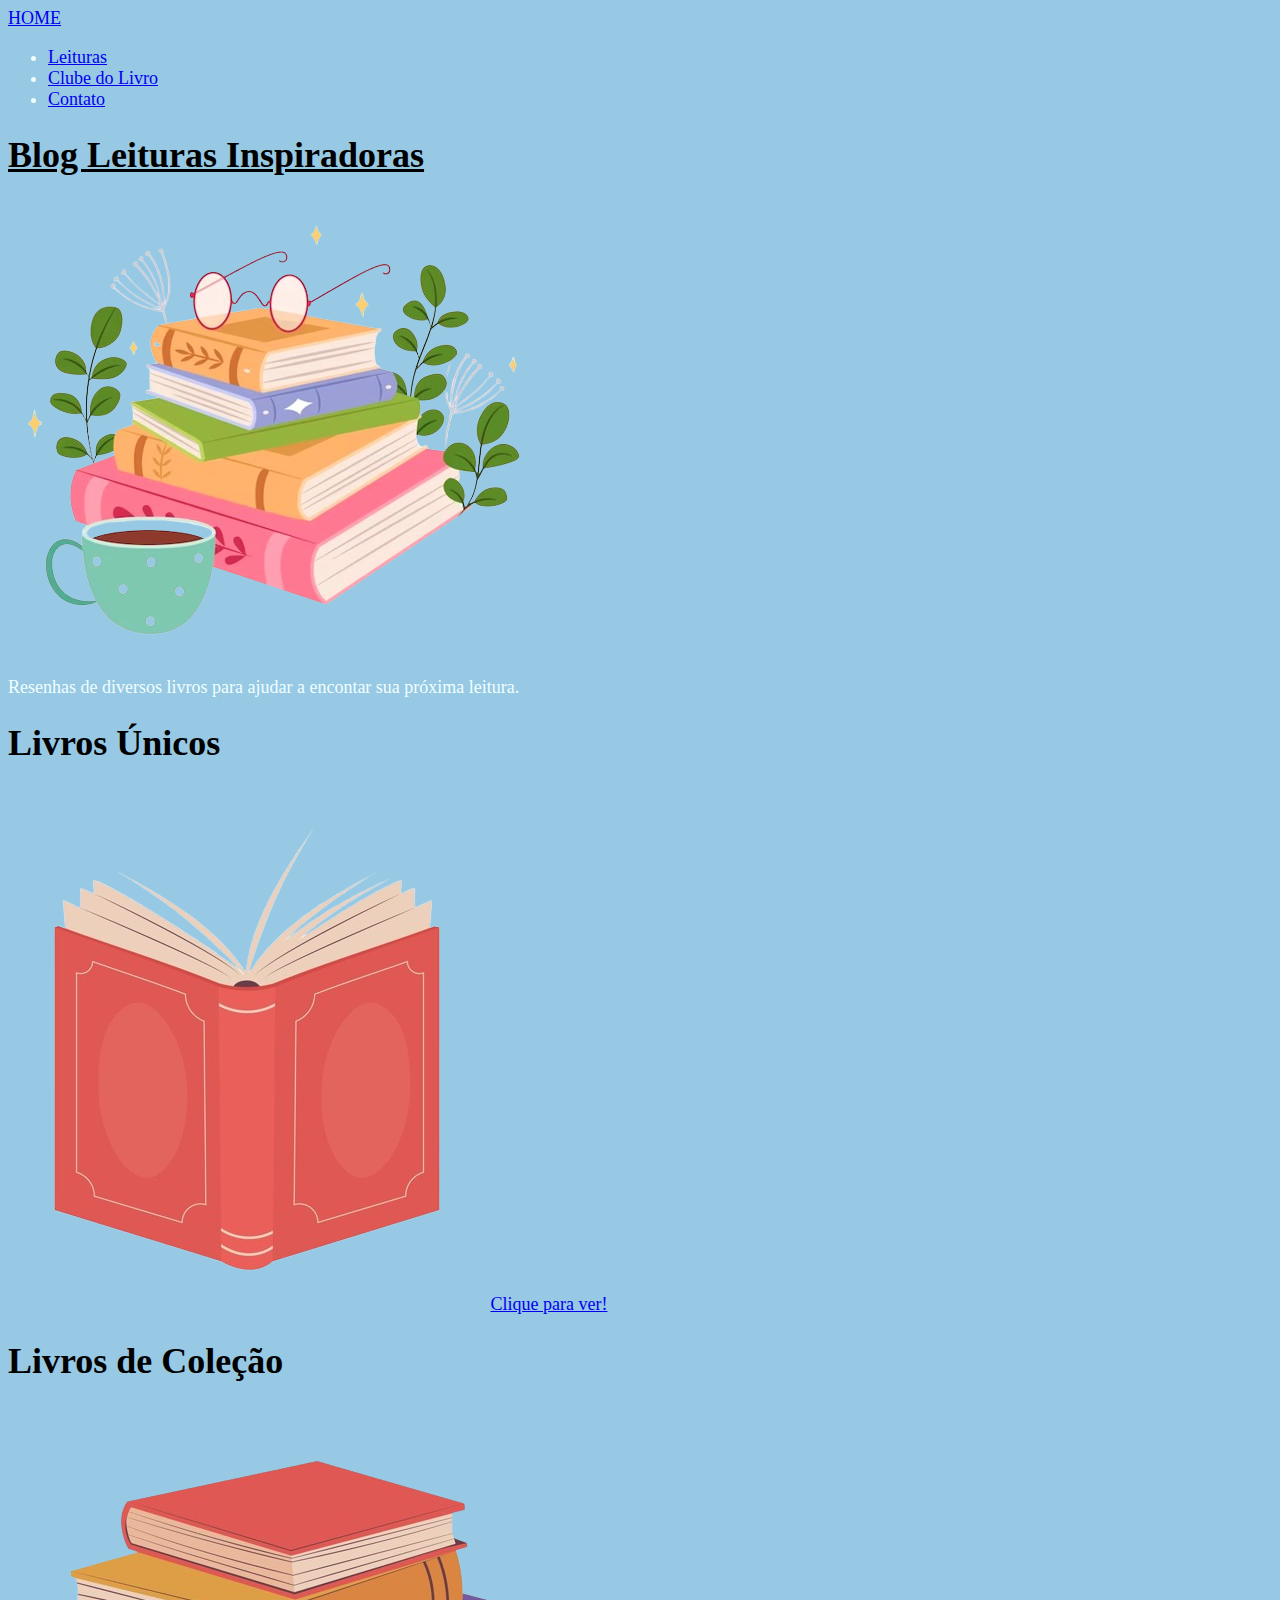
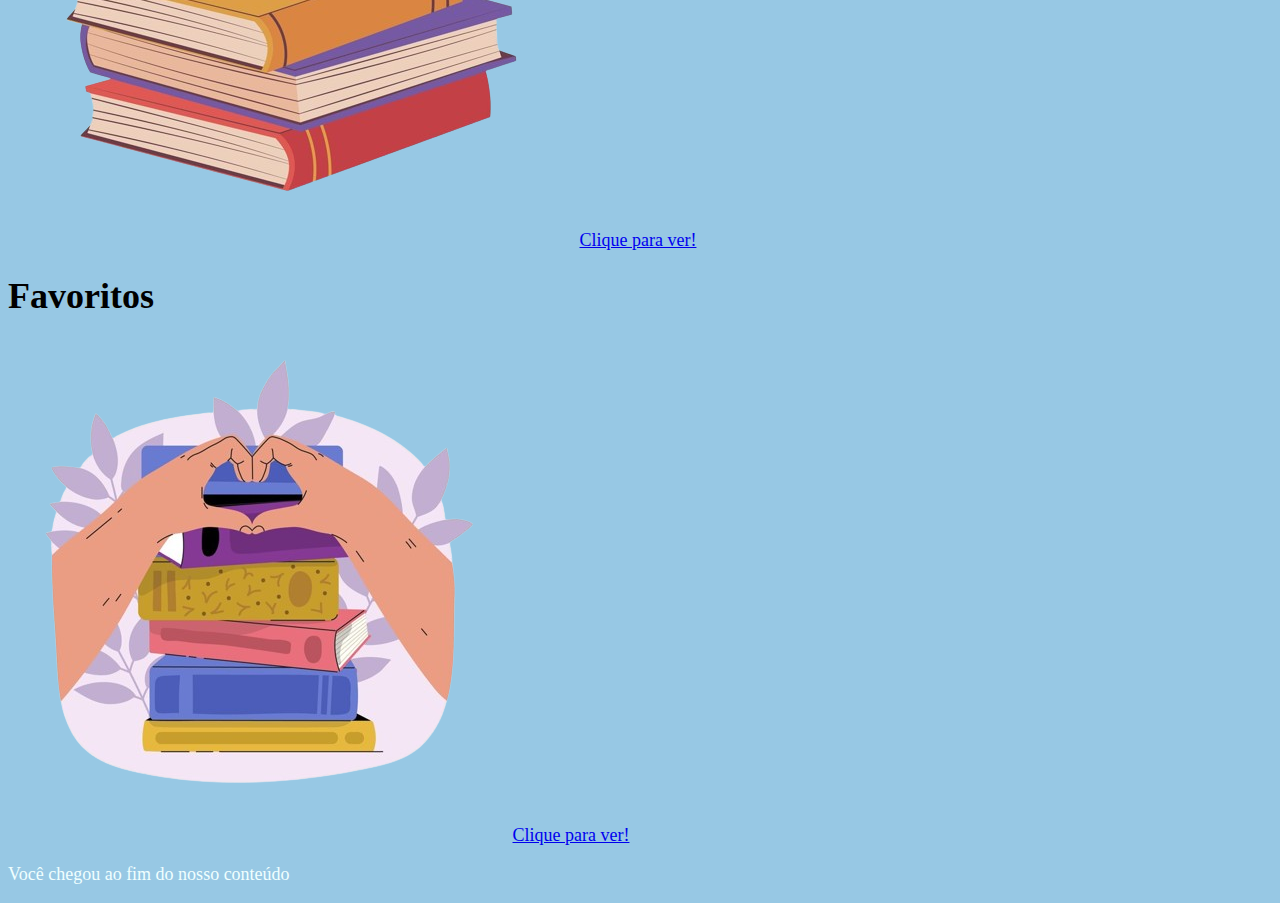
==== index.html @ f1395bee "Novas Atualizações" ====
<!DOCTYPE html>
<html lang="en">
<head>
    <meta charset="UTF-8">
    <meta name="viewport" content="width=device-width, initial-scale=1.0">
    <title>Leituras Inspiradoras</title>
    <link rel="stylesheet" href="estilo.css">
</head>
<body>
    <header>
        <nav>
            <a href="index.html">HOME</a>
            <ul>
                <li>
                    <a href="leituras.html">Leituras</a>
                </li>
                <li>
                    <a href="clubeDoLivro.html">Clube do Livro</a>
                </li>
                <li>
                    <a href="contato.html">Contato</a>
                </li>
            </ul>
        </nav>
    </header>

    <h1>
        <a href="index.html">Blog Leituras Inspiradoras</a>
    </h1>
    <img src="img1.png">
    <p>Resenhas de diversos livros para ajudar a encontar sua próxima leitura.</p>

    <article>
        <h1>Livros Únicos</h1>
        <img src = "img2.png"> 
        <a href="http://127.0.0.1:5500/img2.0.jpg">Clique para ver!</a>
    </article>

    <article>
        <h1>Livros de Coleção</h1>
        <img src = "img3.png"> 
        <a href="http://127.0.0.1:5500/img3.0.jpg">Clique para ver!</a>
    </article>

    <article>
        <h1>Favoritos</h1>
        <img src = "img4.png"> 
        <a href="http://127.0.0.1:5500/img4.0.jpg">Clique para ver!</a>
    </article>

    <footer>
        <p>Você chegou ao fim do nosso conteúdo</p>
    </footer>

</body>
</html>
---- estilo.css ----
body{
    background-color: rgb(151, 200, 228);
    font-family: Georgia;
    font-size: 18px;
    color: azure;
}

h1 a{
    color: black;
}

article h1{
    color: black;
}
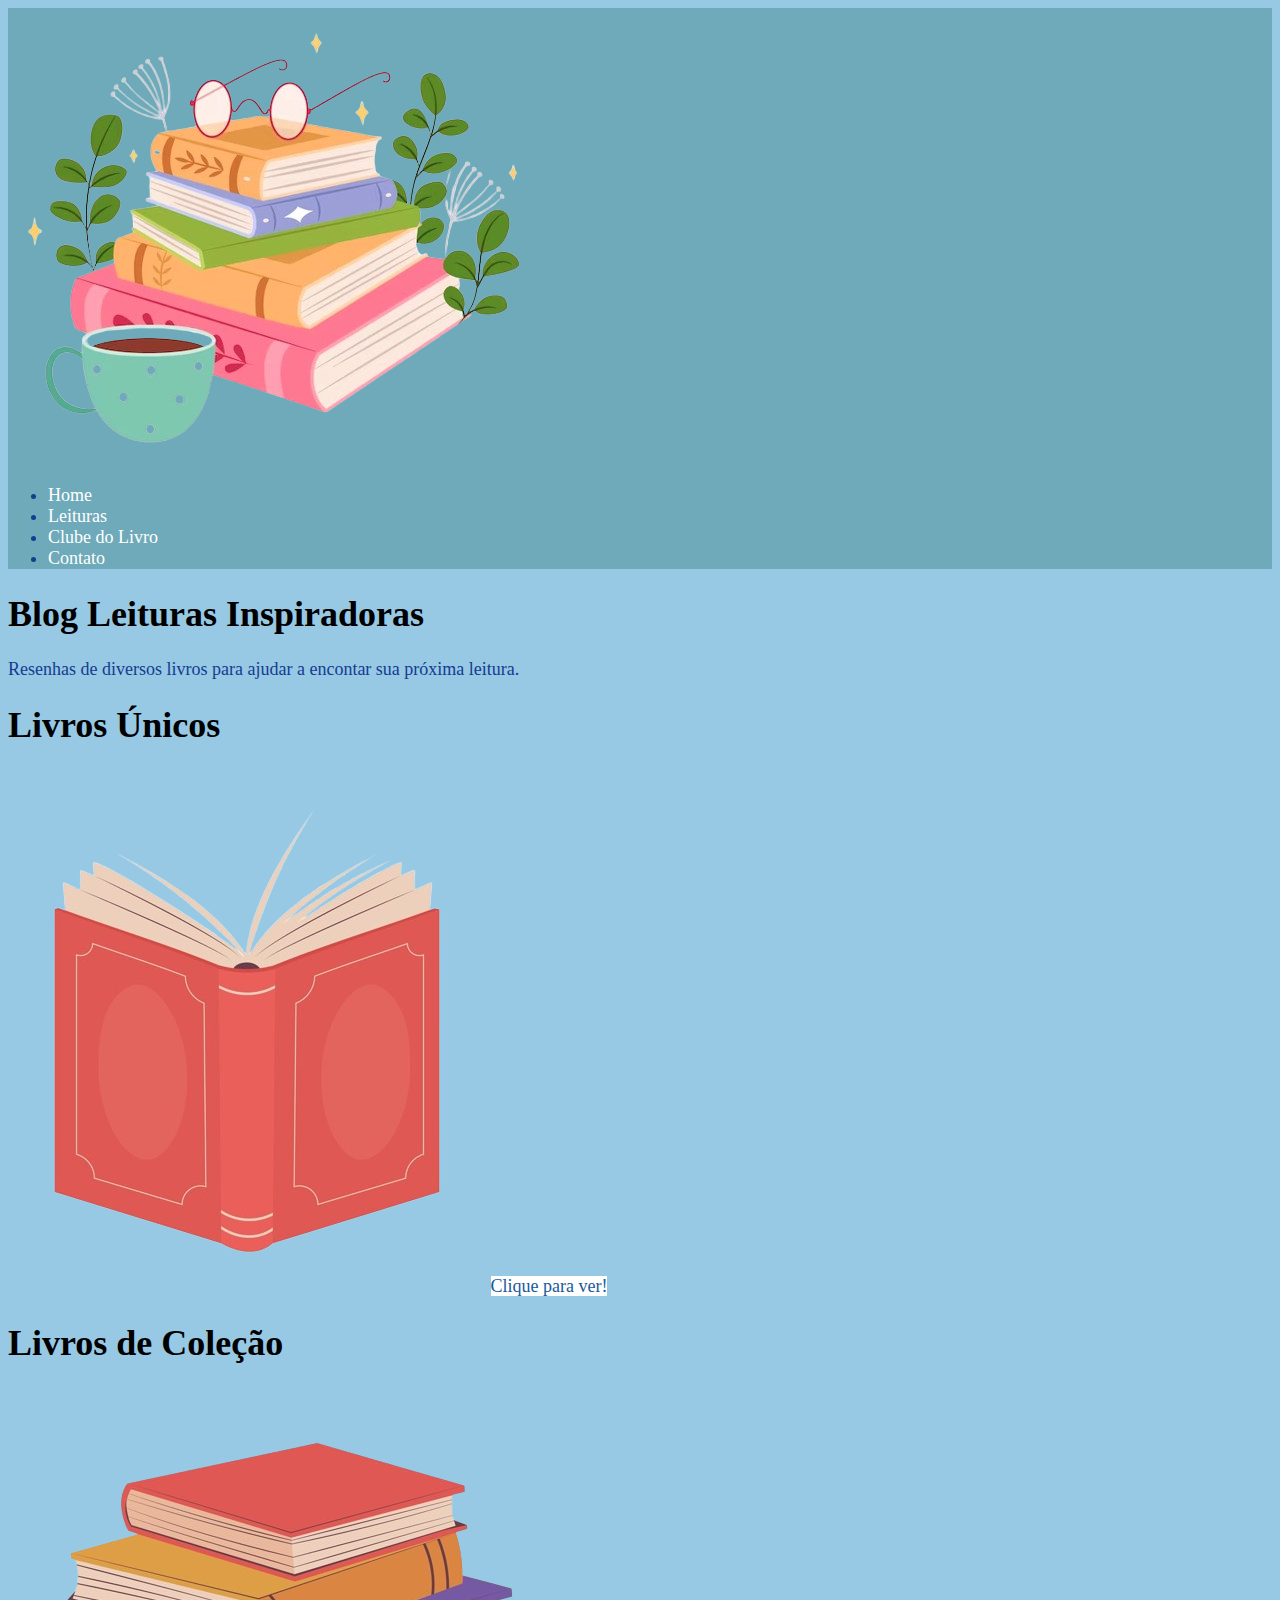
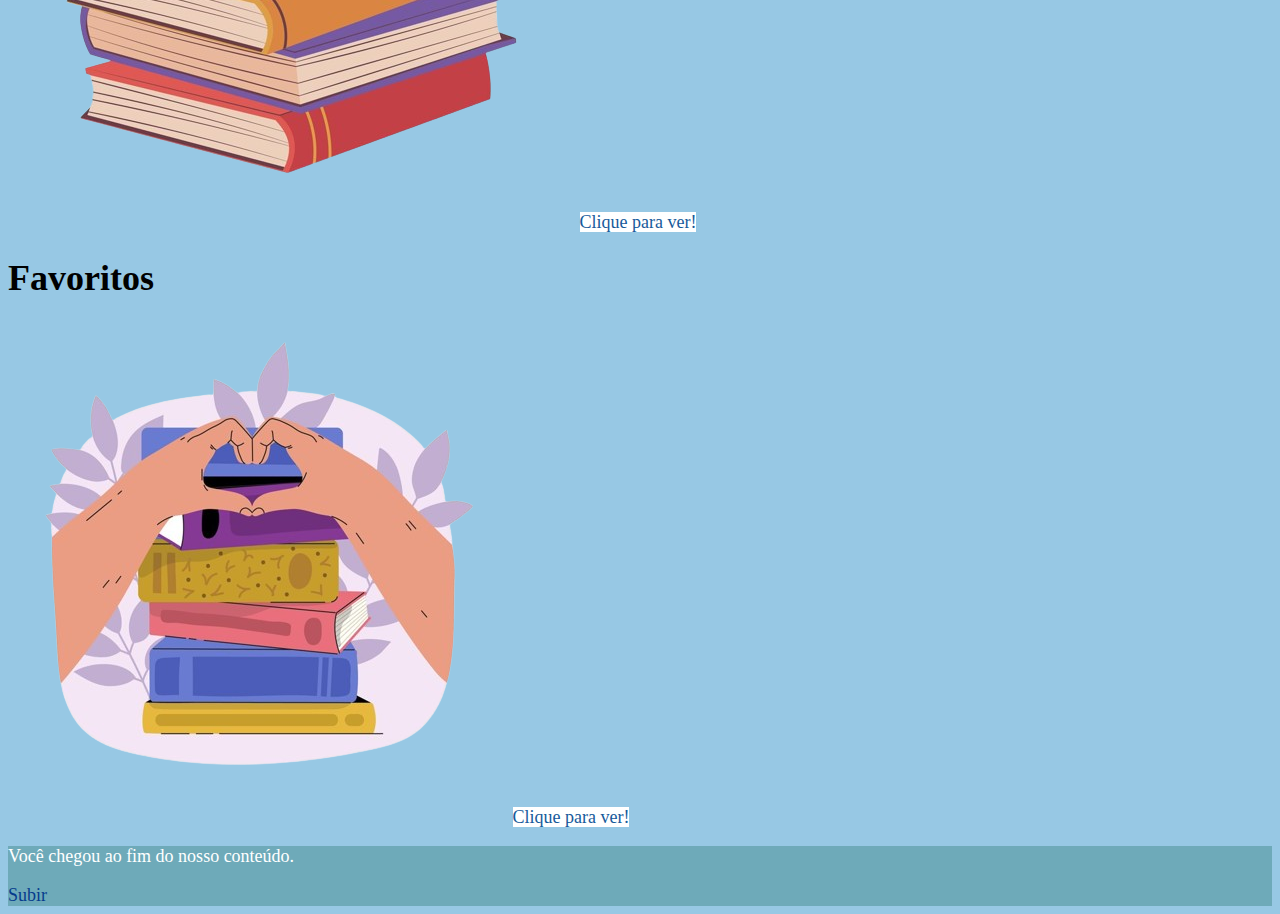
==== commit 0bfd46f9: "Atualizações no HTML e CSS" ====
--- a/index.html
+++ b/index.html
@@ -9,8 +9,11 @@
 <body>
     <header>
         <nav>
-            <a href="index.html">HOME</a>
+            <a href="index.html"><img src="img1.png" alt=""></a>
             <ul>
+                <li>
+                    <a href="index.html">Home</a>
+                </li>
                 <li>
                     <a href="leituras.html">Leituras</a>
                 </li>
@@ -23,33 +26,35 @@
             </ul>
         </nav>
     </header>
+    
 
     <h1>
         <a href="index.html">Blog Leituras Inspiradoras</a>
     </h1>
-    <img src="img1.png">
     <p>Resenhas de diversos livros para ajudar a encontar sua próxima leitura.</p>
+
 
     <article>
         <h1>Livros Únicos</h1>
         <img src = "img2.png"> 
-        <a href="http://127.0.0.1:5500/img2.0.jpg">Clique para ver!</a>
+        <a href="http://127.0.0.1:5500/img2.png">Clique para ver!</a> 
     </article>
 
     <article>
         <h1>Livros de Coleção</h1>
         <img src = "img3.png"> 
-        <a href="http://127.0.0.1:5500/img3.0.jpg">Clique para ver!</a>
+        <a href="http://127.0.0.1:5500/img3.png">Clique para ver!</a> 
     </article>
 
     <article>
         <h1>Favoritos</h1>
         <img src = "img4.png"> 
-        <a href="http://127.0.0.1:5500/img4.0.jpg">Clique para ver!</a>
+        <a href="http://127.0.0.1:5500/img4.png">Clique para ver!</a>
     </article>
 
     <footer>
-        <p>Você chegou ao fim do nosso conteúdo</p>
+        <p>Você chegou ao fim do nosso conteúdo.</p>
+        <a href="">Subir</a>
     </footer>
 
 </body>
--- a/estilo.css
+++ b/estilo.css
@@ -2,13 +2,40 @@
     background-color: rgb(151, 200, 228);
     font-family: Georgia;
     font-size: 18px;
-    color: azure;
+    color: #143c91;
+}
+
+header{
+    background-color: rgb(110, 170, 185) ;
+}
+
+header a{
+    color: #fff;
+    text-decoration: none;
 }
 
 h1 a{
     color: black;
+    text-decoration: none;
 }
 
 article h1{
     color: black;
-}+}
+
+article a{
+    background-color: #fff;
+    color: rgb(22, 90, 155);
+    text-decoration: none;
+}
+
+footer{
+    background-color: rgb(110, 170, 185);
+    color: #fff;
+}
+
+footer a{
+    color: #063c8d;
+    text-decoration: none;
+}
+
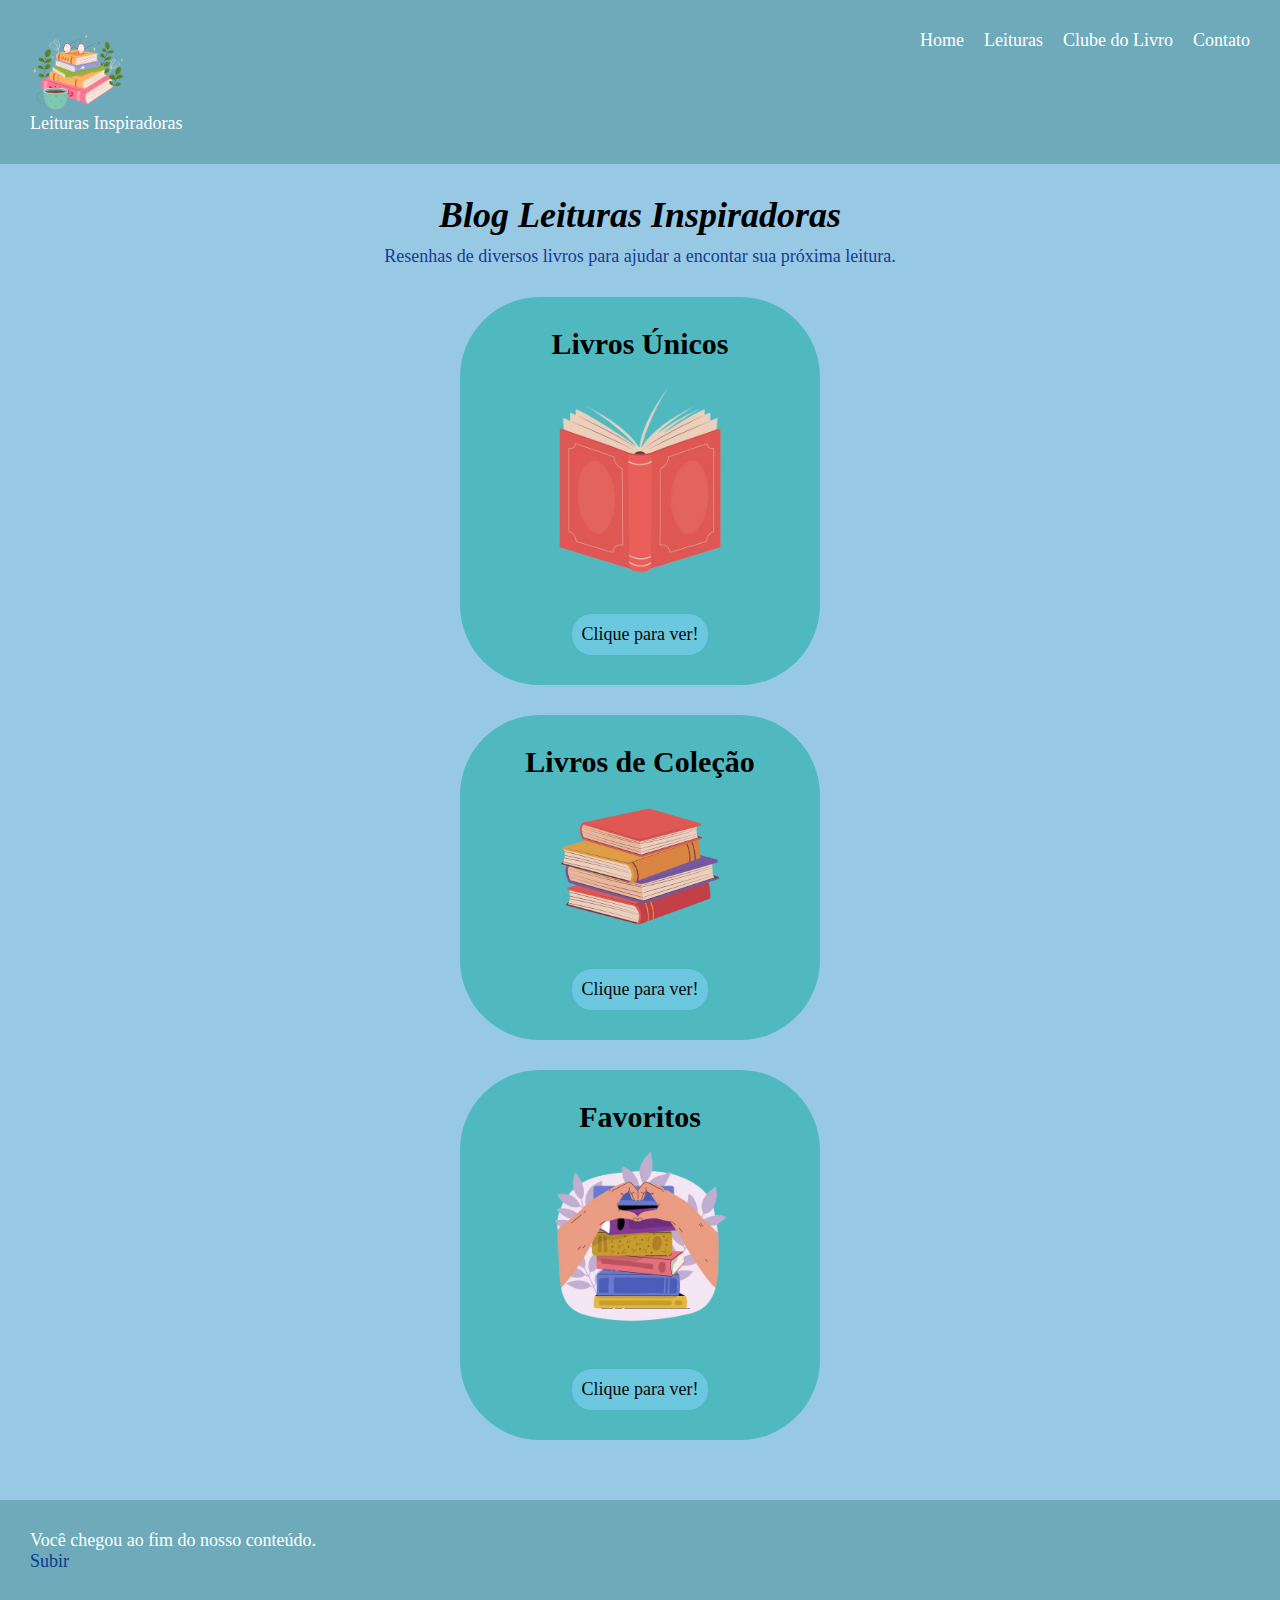
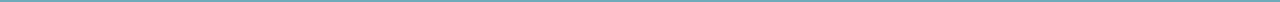
==== commit 1f9aaae6: "Alteração no HTML e CSS" ====
--- a/index.html
+++ b/index.html
@@ -7,10 +7,10 @@
     <link rel="stylesheet" href="estilo.css">
 </head>
 <body>
-    <header>
-        <nav>
-            <a href="index.html"><img src="img1.png" alt=""></a>
-            <ul>
+    <header class="topo">
+        <nav class="navegacao">
+            <a href="index.html"><img src="img1.png" alt="">Leituras Inspiradoras</a>
+            <ul class="menu">
                 <li>
                     <a href="index.html">Home</a>
                 </li>
@@ -27,32 +27,35 @@
         </nav>
     </header>
     
+    <main>
 
-    <h1>
-        <a href="index.html">Blog Leituras Inspiradoras</a>
-    </h1>
-    <p>Resenhas de diversos livros para ajudar a encontar sua próxima leitura.</p>
+        <h1 class="titulo">
+            <a href="index.html">Blog Leituras Inspiradoras</a>
+        </h1>
+        <p class="texto">Resenhas de diversos livros para ajudar a encontar sua próxima leitura.</p>
 
 
-    <article>
-        <h1>Livros Únicos</h1>
-        <img src = "img2.png"> 
-        <a href="http://127.0.0.1:5500/img2.png">Clique para ver!</a> 
-    </article>
+        <article class="books">
+            <h1>Livros Únicos</h1>
+            <img src = "img2.png"> 
+            <a class="botao" href="http://127.0.0.1:5500/img2.png">Clique para ver!</a> 
+        </article>
 
-    <article>
-        <h1>Livros de Coleção</h1>
-        <img src = "img3.png"> 
-        <a href="http://127.0.0.1:5500/img3.png">Clique para ver!</a> 
-    </article>
+        <article class="books">
+            <h1>Livros de Coleção</h1>
+            <img src = "img3.png"> 
+            <a class="botao" href="http://127.0.0.1:5500/img3.png">Clique para ver!</a> 
+        </article>
 
-    <article>
-        <h1>Favoritos</h1>
-        <img src = "img4.png"> 
-        <a href="http://127.0.0.1:5500/img4.png">Clique para ver!</a>
-    </article>
+        <article class="books">
+            <h1>Favoritos</h1>
+            <img src = "img4.png"> 
+            <a class="botao" href="http://127.0.0.1:5500/img4.png">Clique para ver!</a>
+        </article>
 
-    <footer>
+    </main>
+
+    <footer class="rodape">
         <p>Você chegou ao fim do nosso conteúdo.</p>
         <a href="">Subir</a>
     </footer>
--- a/estilo.css
+++ b/estilo.css
@@ -5,37 +5,101 @@
     color: #143c91;
 }
 
-header{
+.topo{
     background-color: rgb(110, 170, 185) ;
+    padding: 30px;
 }
 
-header a{
+.topo a{
     color: #fff;
     text-decoration: none;
 }
 
-h1 a{
-    color: black;
-    text-decoration: none;
+.navegacao{
+    display: flex;
 }
 
-article h1{
-    color: black;
+.navegacao img{
+    display: flex;
+    width: 100px;
 }
 
-article a{
-    background-color: #fff;
-    color: rgb(22, 90, 155);
-    text-decoration: none;
+.menu{
+    display: flex;
+    list-style: none;
+    margin-left: auto;
 }
 
-footer{
+.menu li{
+    margin-left: 20px;
+}
+
+.menu a:hover{
+    color: rgb(44, 108, 110);
+}
+
+.titulo{
+    text-align: center;
+    margin-bottom: 10px;
+}
+
+.titulo a{
+    color: #000000;
+    text-decoration: none;
+    font-style: italic;
+}
+
+.texto{
+    text-align: center;
+    margin-bottom: 30px;
+}
+
+.books{
+    background-color: #50b9c0;
+    padding: 30px;
+    margin-bottom: 30px;
+    width: 300px;
+    border-radius: 80px;
+    text-align: center;
+    margin-left: auto;
+    margin-right: auto;
+}
+
+.books h1{
+    color: black;
+    margin-bottom: 10px;
+    font-size: 30px;
+}
+
+.books img{
+    width: 200px;
+    margin-bottom: 20px;
+}
+
+.botao{
+    background-color: #6cc8df;
+    color: rgb(7, 9, 12);
+    text-decoration: none;
+    padding: 10px;
+    display: inline-block;
+    border-radius: 20px;
+}
+
+.rodape{
     background-color: rgb(110, 170, 185);
     color: #fff;
+    padding: 30px;
 }
 
-footer a{
+.rodape a{
     color: #063c8d;
     text-decoration: none;
 }
 
+*{
+    margin: 0;
+}
+
+main{
+    padding: 30px;
+}
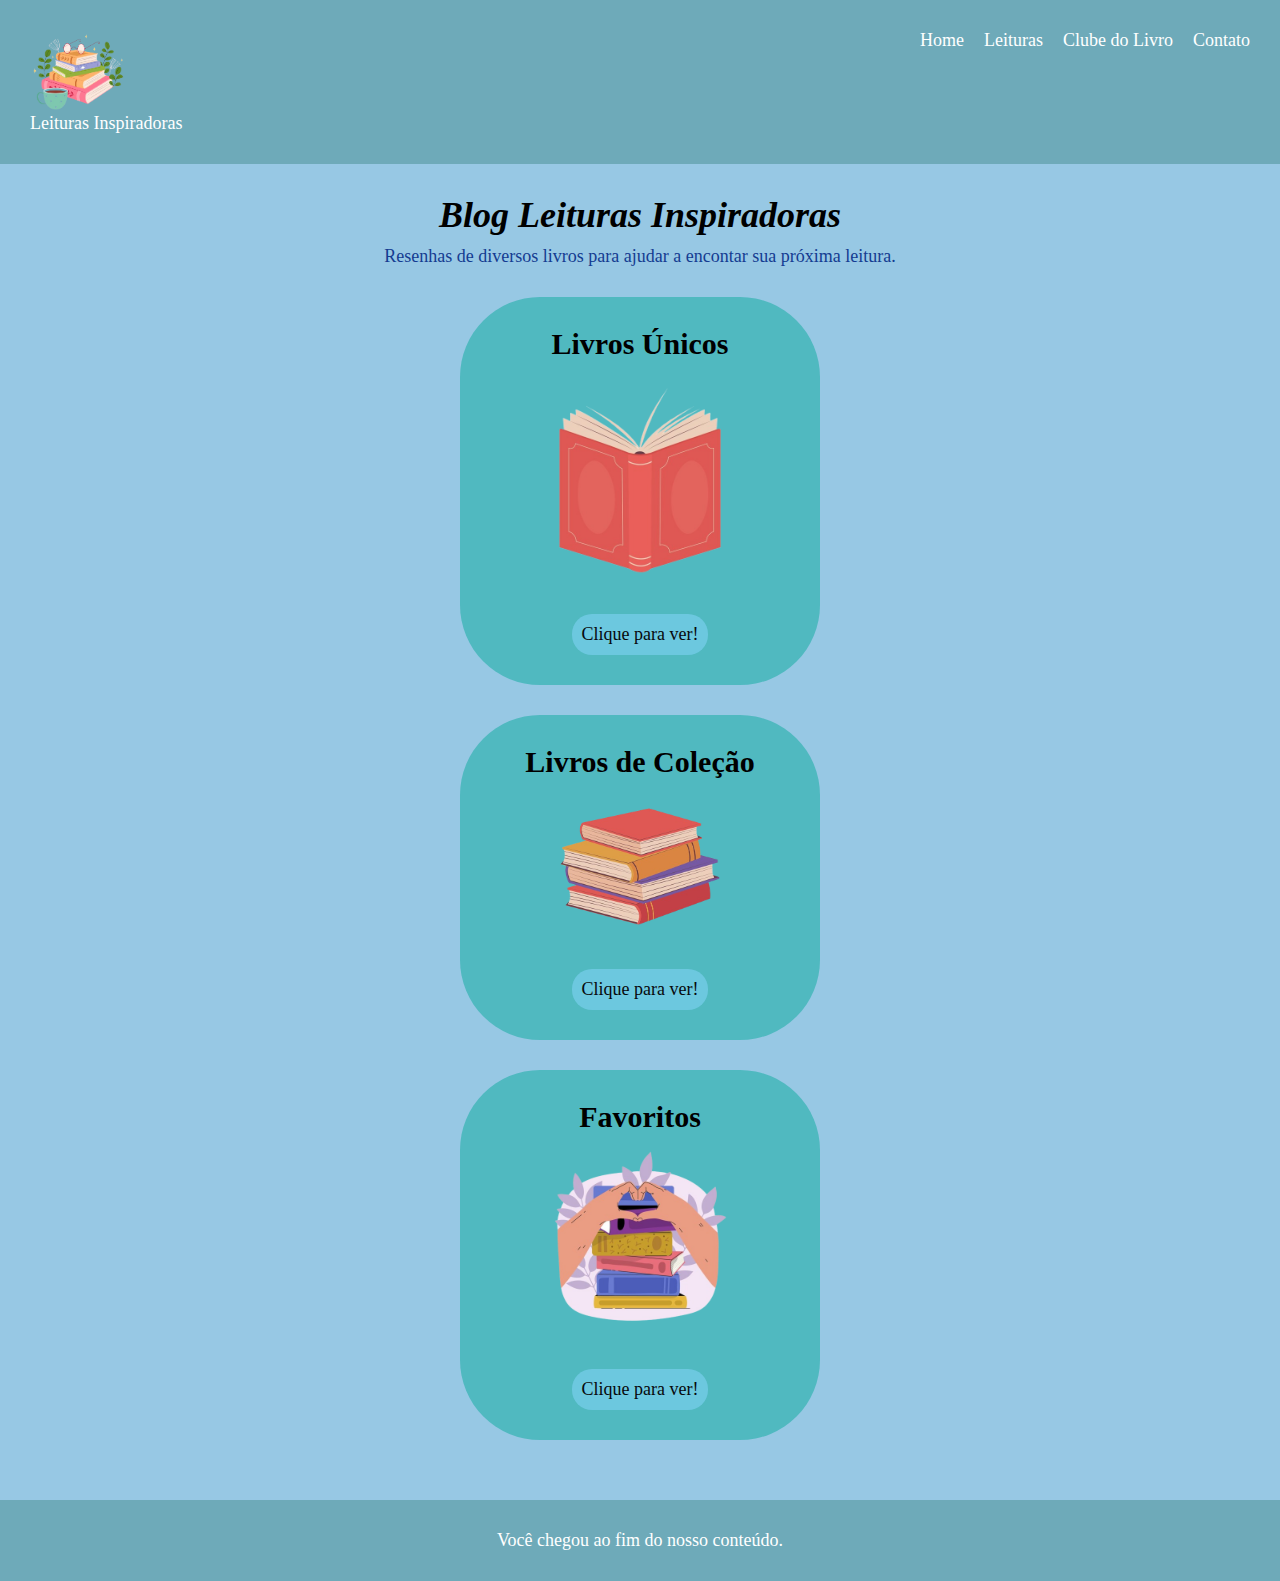
==== commit 837de880: "Alteração no rodapé do site" ====
--- a/index.html
+++ b/index.html
@@ -57,7 +57,6 @@
 
     <footer class="rodape">
         <p>Você chegou ao fim do nosso conteúdo.</p>
-        <a href="">Subir</a>
     </footer>
 
 </body>
--- a/estilo.css
+++ b/estilo.css
@@ -89,11 +89,7 @@
     background-color: rgb(110, 170, 185);
     color: #fff;
     padding: 30px;
-}
-
-.rodape a{
-    color: #063c8d;
-    text-decoration: none;
+    text-align: center;
 }
 
 *{
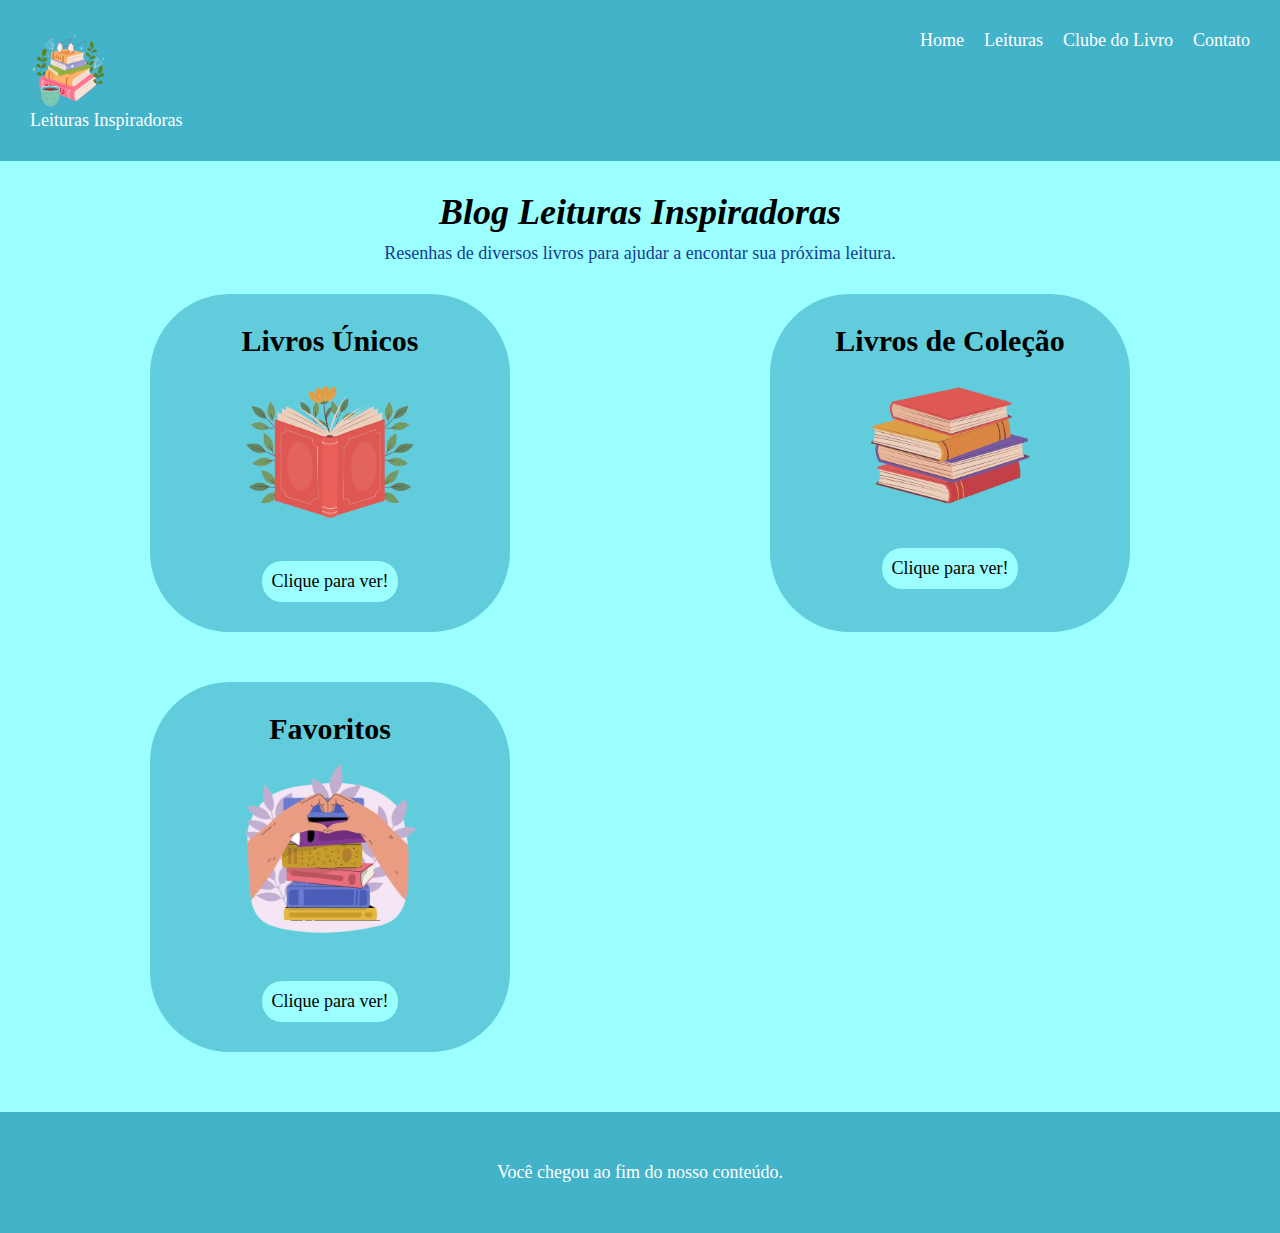
==== commit 5be50636: "Alteração no HTML e CSS e criação da página Contato.html" ====
--- a/index.html
+++ b/index.html
@@ -9,7 +9,7 @@
 <body>
     <header class="topo">
         <nav class="navegacao">
-            <a href="index.html"><img src="img1.png" alt="">Leituras Inspiradoras</a>
+            <a href="index.html"><img src="img1.png" alt="logo" height="80" width="80">Leituras Inspiradoras</a>
             <ul class="menu">
                 <li>
                     <a href="index.html">Home</a>
@@ -34,24 +34,25 @@
         </h1>
         <p class="texto">Resenhas de diversos livros para ajudar a encontar sua próxima leitura.</p>
 
+        <div class="grade">
+            <article class="books">
+                <h1>Livros Únicos</h1>
+                <img src = "img2.0.png"> 
+                <a class="botao" href="http://127.0.0.1:5500/img2.0.png">Clique para ver!</a> 
+            </article>
 
-        <article class="books">
-            <h1>Livros Únicos</h1>
-            <img src = "img2.png"> 
-            <a class="botao" href="http://127.0.0.1:5500/img2.png">Clique para ver!</a> 
-        </article>
+            <article class="books">
+                <h1>Livros de Coleção</h1>
+                <img src = "img3.png"> 
+                <a class="botao" href="http://127.0.0.1:5500/img3.png">Clique para ver!</a> 
+            </article>
 
-        <article class="books">
-            <h1>Livros de Coleção</h1>
-            <img src = "img3.png"> 
-            <a class="botao" href="http://127.0.0.1:5500/img3.png">Clique para ver!</a> 
-        </article>
-
-        <article class="books">
-            <h1>Favoritos</h1>
-            <img src = "img4.png"> 
-            <a class="botao" href="http://127.0.0.1:5500/img4.png">Clique para ver!</a>
-        </article>
+            <article class="books">
+                <h1>Favoritos</h1>
+                <img src = "img4.png"> 
+                <a class="botao" href="http://127.0.0.1:5500/img4.png">Clique para ver!</a>
+            </article>
+        </div>
 
     </main>
 
--- a/estilo.css
+++ b/estilo.css
@@ -1,12 +1,12 @@
 body{
-    background-color: rgb(151, 200, 228);
+    background-color:#9bfeff;
+    color: #143c91;
     font-family: Georgia;
     font-size: 18px;
-    color: #143c91;
 }
 
 .topo{
-    background-color: rgb(110, 170, 185) ;
+    background-color:#43b3ca;
     padding: 30px;
 }
 
@@ -21,7 +21,7 @@
 
 .navegacao img{
     display: flex;
-    width: 100px;
+    /*width: 100px;*/
 }
 
 .menu{
@@ -54,8 +54,14 @@
     margin-bottom: 30px;
 }
 
+.grade{
+    display: grid;
+    grid-template-columns: repeat(auto-fill, minmax(400px, 1fr));
+    gap: 20px;
+}
+
 .books{
-    background-color: #50b9c0;
+    background-color:#60ccdc;
     padding: 30px;
     margin-bottom: 30px;
     width: 300px;
@@ -77,18 +83,22 @@
 }
 
 .botao{
-    background-color: #6cc8df;
-    color: rgb(7, 9, 12);
+    background-color: #9bfeff;
+    color:#000000;
     text-decoration: none;
     padding: 10px;
     display: inline-block;
     border-radius: 20px;
 }
 
+.botao:hover{
+    background-color: #0a9c9c;
+}
+
 .rodape{
-    background-color: rgb(110, 170, 185);
-    color: #fff;
-    padding: 30px;
+    background-color:#43b3ca;
+    color: #ffffff;
+    padding: 50px;
     text-align: center;
 }
 
@@ -99,3 +109,11 @@
 main{
     padding: 30px;
 }
+
+/*
+.color1 { #259ab8 };
+.color2 { #43b3ca };
+.color3 { #60ccdc };
+.color4 { #7ee5ed };
+.color5 { #9bfeff };
+*/
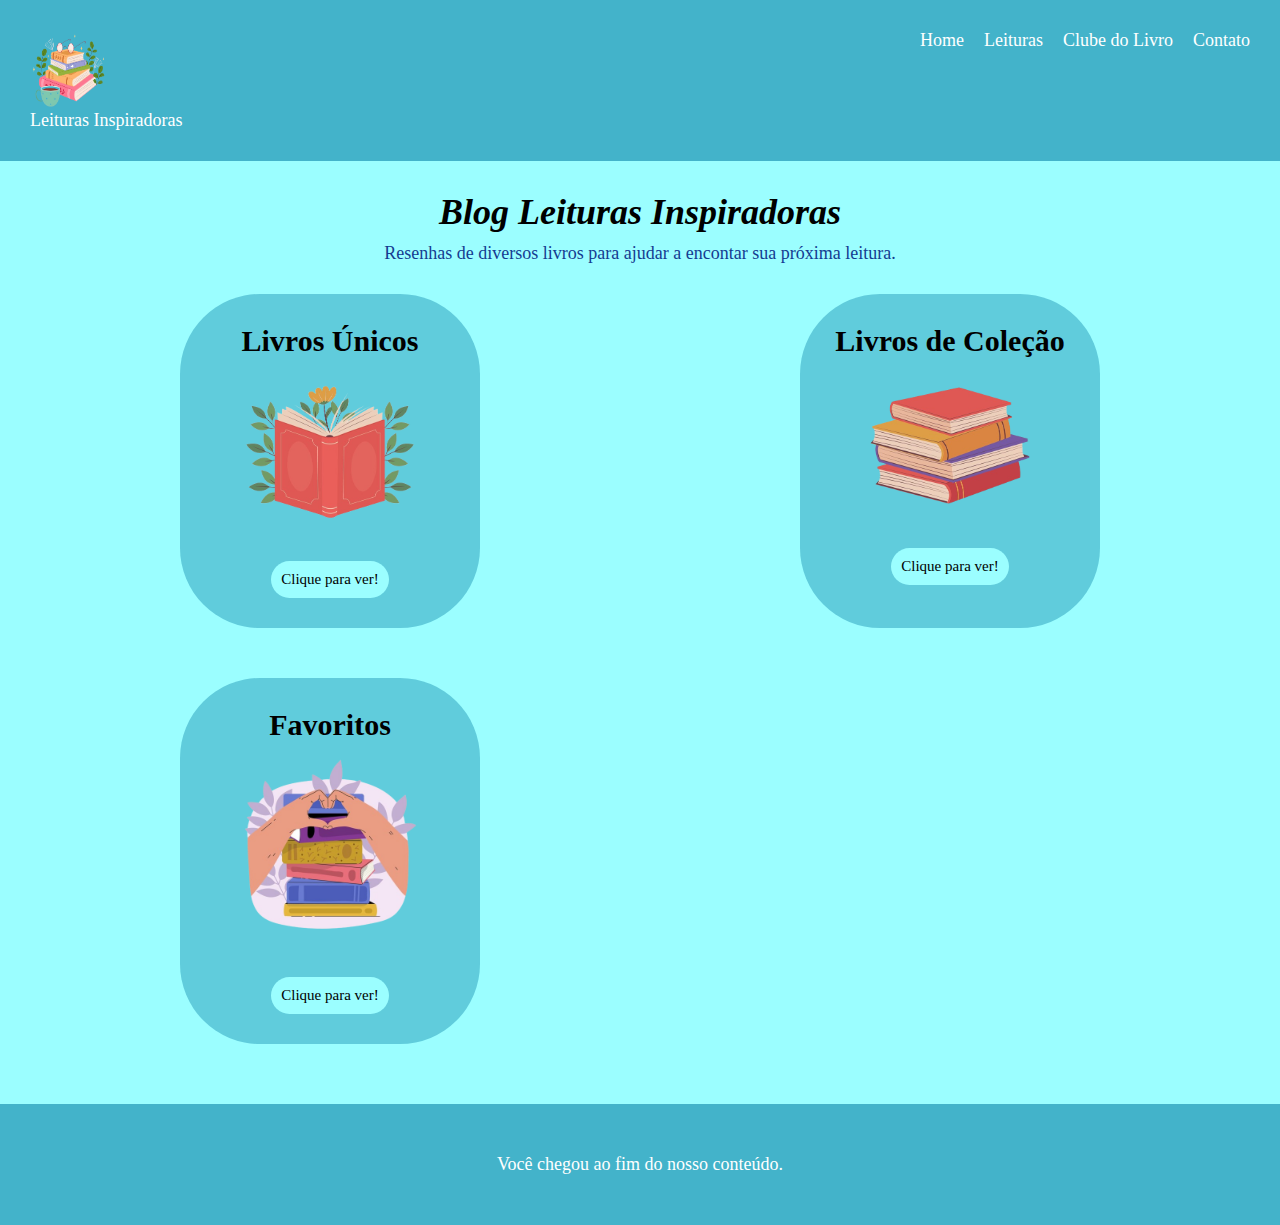
==== commit 0e6296e8: "Site responsivo" ====
--- a/index.html
+++ b/index.html
@@ -2,7 +2,7 @@
 <html lang="en">
 <head>
     <meta charset="UTF-8">
-    <meta name="viewport" content="width=device-width, initial-scale=1.0">
+    <meta name="viewport" content="user.scalable=no, width=device-width, initial-scale=1.0">
     <title>Leituras Inspiradoras</title>
     <link rel="stylesheet" href="estilo.css">
 </head>
--- a/estilo.css
+++ b/estilo.css
@@ -57,6 +57,7 @@
 .grade{
     display: grid;
     grid-template-columns: repeat(auto-fill, minmax(400px, 1fr));
+    /* colocar 320px no grid-template */
     gap: 20px;
 }
 
@@ -65,6 +66,7 @@
     padding: 30px;
     margin-bottom: 30px;
     width: 300px;
+    /* colocar 320px no width(max-width) */
     border-radius: 80px;
     text-align: center;
     margin-left: auto;
@@ -89,6 +91,9 @@
     padding: 10px;
     display: inline-block;
     border-radius: 20px;
+    font-size: 15px;
+    border: 0;
+    
 }
 
 .botao:hover{
@@ -104,6 +109,7 @@
 
 *{
     margin: 0;
+    box-sizing: border-box;
 }
 
 main{
@@ -117,3 +123,49 @@
 .color4 { #7ee5ed };
 .color5 { #9bfeff };
 */
+
+/*Contato.html*/
+
+.contato{
+    background-color: #60ccdc;
+    padding: 30px;
+    width: 300px;
+    margin-left: auto;
+    margin-right: auto;
+    border-radius: 30px;
+    margin-bottom: 30px;
+}
+
+.rotulo{
+    display: block;
+    margin-bottom: 10px;
+    
+}
+
+.campo{
+    background-color: #f3eded;
+    display: block;
+    width: 100%;
+    height: 30px;
+    padding-left: 10px;
+    font-size: 14px;
+    border: none;
+}
+
+.campo:focus{
+    background-color: #ffffff;
+    outline: none;
+}
+
+textarea.campo{
+    height: 150px;
+    padding: 10px;
+    font-family: Georgia;
+}
+
+.mapa{
+    width: 100%;
+
+    /* padding: 20px; */
+}
+
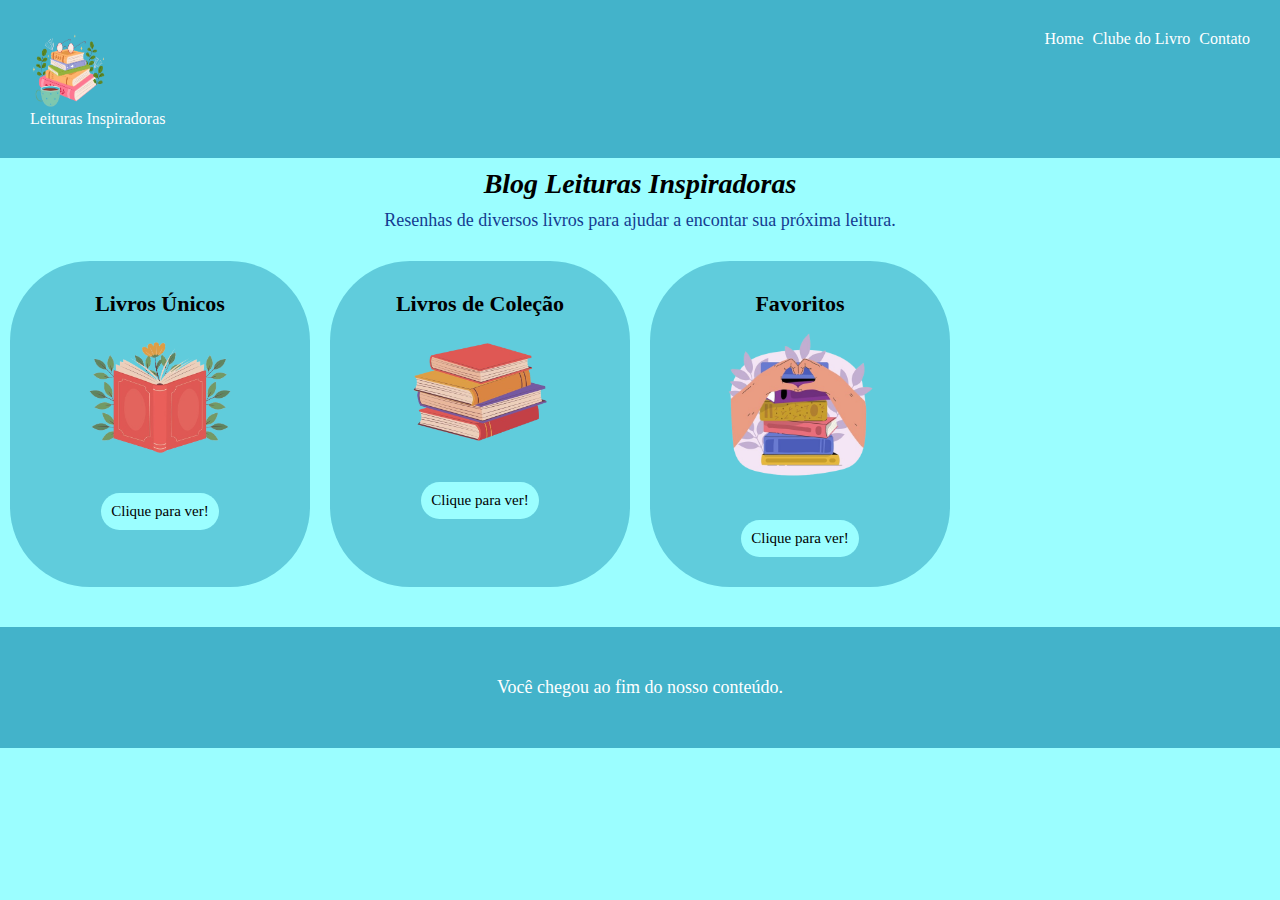
==== commit fcbe43de: "Modificação no CSS para tela Mobile" ====
--- a/index.html
+++ b/index.html
@@ -14,9 +14,9 @@
                 <li>
                     <a href="index.html">Home</a>
                 </li>
-                <li>
+                <!-- <li>
                     <a href="leituras.html">Leituras</a>
-                </li>
+                </li> -->
                 <li>
                     <a href="clubeDoLivro.html">Clube do Livro</a>
                 </li>
--- a/estilo.css
+++ b/estilo.css
@@ -8,6 +8,7 @@
 .topo{
     background-color:#43b3ca;
     padding: 30px;
+    font-size: 16px;
 }
 
 .topo a{
@@ -31,8 +32,9 @@
 }
 
 .menu li{
-    margin-left: 20px;
+    margin-left: 9px;
 }
+/* dimensão 320: 5px */
 
 .menu a:hover{
     color: rgb(44, 108, 110);
@@ -41,6 +43,7 @@
 .titulo{
     text-align: center;
     margin-bottom: 10px;
+    font-size: 28px;
 }
 
 .titulo a{
@@ -55,9 +58,8 @@
 }
 
 .grade{
-    display: grid;
-    grid-template-columns: repeat(auto-fill, minmax(400px, 1fr));
-    /* colocar 320px no grid-template */
+    display: grid;  
+    grid-template-columns: repeat(auto-fill, minmax(300px, 1fr));  /* colocar 320px no grid-template */
     gap: 20px;
 }
 
@@ -65,8 +67,7 @@
     background-color:#60ccdc;
     padding: 30px;
     margin-bottom: 30px;
-    width: 300px;
-    /* colocar 320px no width(max-width) */
+    max-width: 300px;   /* colocar 320px no width(max-width) */
     border-radius: 80px;
     text-align: center;
     margin-left: auto;
@@ -76,11 +77,15 @@
 .books h1{
     color: black;
     margin-bottom: 10px;
-    font-size: 30px;
+    font-size: 22px; /* font-size: 20px dimensão 320*/
+
 }
 
 .books img{
-    width: 200px;
+    /* display: block;
+    margin-left: auto;
+    margin-right: auto; */
+    width: 70%;
     margin-bottom: 20px;
 }
 
@@ -113,7 +118,8 @@
 }
 
 main{
-    padding: 30px;
+    padding: 10px;
+    border: 0;
 }
 
 /*
@@ -169,3 +175,13 @@
     /* padding: 20px; */
 }
 
+@media(min-width: 768px){
+    .topo{
+        font-size: 16px;
+    }
+
+    .books h1{
+        font-size: 20pxpx;
+    }
+}
+
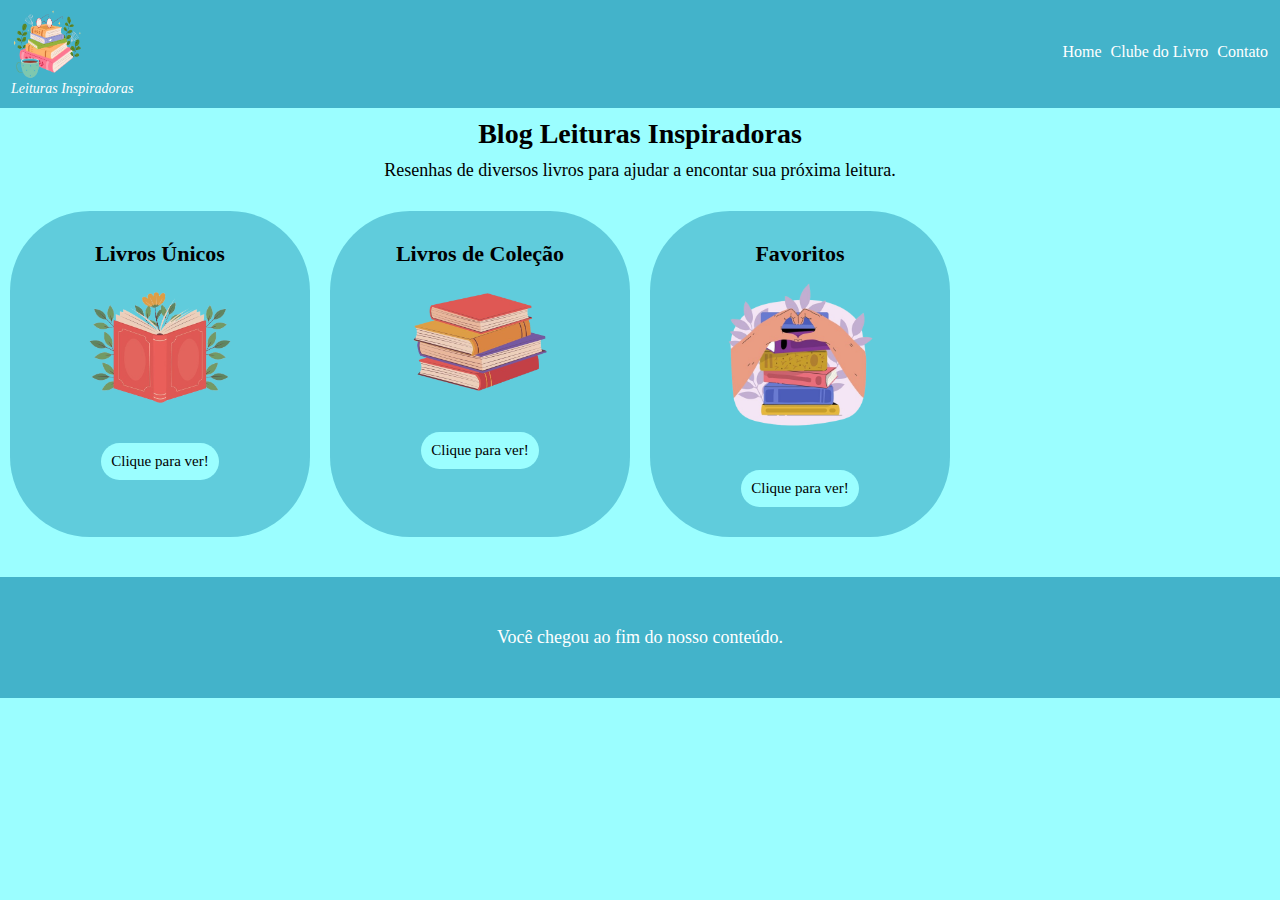
==== commit c0e7e3fb: "Validação do forms e padrão de telas" ====
--- a/index.html
+++ b/index.html
@@ -9,7 +9,11 @@
 <body>
     <header class="topo">
         <nav class="navegacao">
-            <a href="index.html"><img src="img1.png" alt="logo" height="80" width="80">Leituras Inspiradoras</a>
+        
+                <a class="log" href="index.html">
+                    <img src="img1.png" alt="logo" height="75" width="75">Leituras Inspiradoras
+                </a>
+    
             <ul class="menu">
                 <li>
                     <a href="index.html">Home</a>
--- a/estilo.css
+++ b/estilo.css
@@ -1,13 +1,13 @@
 body{
     background-color:#9bfeff;
-    color: #143c91;
-    font-family: Georgia;
+    color: #000000;
+    font-family: Calibri;
     font-size: 18px;
 }
 
 .topo{
     background-color:#43b3ca;
-    padding: 30px;
+    padding: 2px 4px 10px 4px;
     font-size: 16px;
 }
 
@@ -18,6 +18,16 @@
 
 .navegacao{
     display: flex;
+    padding: 1px;
+    align-items: center;
+}
+
+nav .log{ /*altera o nome abaixo da imagem no header*/
+    color: #fff;
+    font-size: 14px;
+    font-style: italic;
+    text-align: center;
+   
 }
 
 .navegacao img{
@@ -27,6 +37,7 @@
 
 .menu{
     display: flex;
+    padding: 1px;
     list-style: none;
     margin-left: auto;
 }
@@ -49,7 +60,7 @@
 .titulo a{
     color: #000000;
     text-decoration: none;
-    font-style: italic;
+    /* font-style: italic; */
 }
 
 .texto{
@@ -178,6 +189,7 @@
 @media(min-width: 768px){
     .topo{
         font-size: 16px;
+        padding: 5px 10px 10px 10px;
     }
 
     .books h1{
